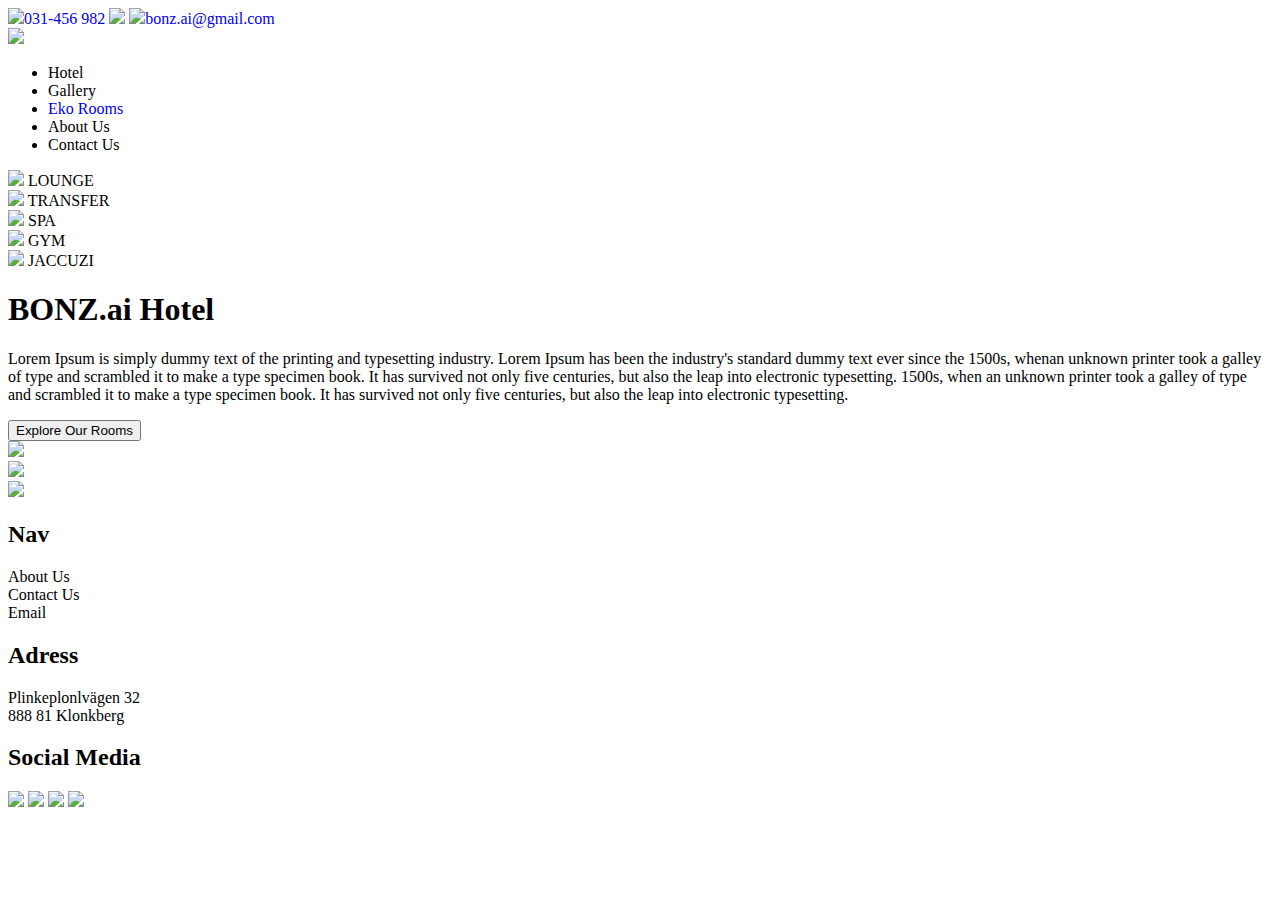
==== index.html @ 87f26512 "Add files via upload" ====
<!DOCTYPE html>
<html lang="en">

<head>
  <meta charset="UTF-8" />
  <meta http-equiv="X-UA-Compatible" content="IE=edge" />
  <meta name="viewport" content="width=device-width, initial-scale=1.0" />
  <link rel="stylesheet" href="/css/style.css" />
  <link rel="stylesheet" href="/css/grid.css" />

  <link rel="preconnect" href="https://fonts.googleapis.com">
  <link rel="preconnect" href="https://fonts.gstatic.com" crossorigin>
  <link href="https://fonts.googleapis.com/css2?family=Gloock&display=swap" rel="stylesheet">
  <title>bonz.ai</title>
</head>

<body>
  <div class="grid-container">
    <div class="grid-item grid-item-1">
      <nav class="navbar">

        <a href="Tel:031-456 982" style="text-decoration:none" onmouseover="style='text-decoration:underline'"
          onmouseout="style='text-decoration:none'"><img class="phone-emoji" src="/image/svg/phone.svg">031-456 982</a>

        <img class="line" src="/image/svg/Line 1.svg" />
        <a href="Email:bonz.ai@gmail.com" style="text-decoration:none" onmouseover="style='text-decoration:underline'"
          onmouseout="style='text-decoration:none'"><img class="mail-emoji"
            src="/image/svg/mail.svg">bonz.ai@gmail.com</a>

      </nav>
    </div>

    <div class="grid-item grid-item-2">
      <section class="logo-section">
        <img class="logo" src="/image/logo/bonz.ai-logo-black-portrait-full.png">
      </section>

      <nav class="local-nav">
        <ul>
          <li>
            <a>Hotel</a>
          </li>
          <li>
            <a>Gallery</a>
          </li>
          <li>
            <a class="eko-roomsHref" href="/index2.html" style="text-decoration:none"
              onmouseover="style='text-decoration:underline'" onmouseout="style='text-decoration:none'">Eko Rooms</a>
          </li>
          <li>
            <a>About Us</a>
          </li>
          <li>
            <a>Contact Us</a>
          </li>
        </ul>
      </nav>


    </div>
    <div class="grid-item grid-item-3">
      <section class="middle-items">
        <div class="middle-img">
          <img class="lounge" src="/image/svg/lounge.svg">
          <span class="caption-1">LOUNGE</span>
        </div>

        <div class="middle-img">
          <img class="bus" src="/image/svg/transfer.svg">
          <span class="caption-1">TRANSFER</span>
        </div>

        <div class="middle-img">
          <img class="spa" src="/image/svg/spa.svg">
          <span class="caption-1">SPA</span>
        </div>

        <div class="middle-img">
          <img class="gym" src="/image/svg/gym.svg">
          <span class="caption-1">GYM</span>
        </div>

        <div class="middle-img">
          <img class="jaccuzi" src="/image/svg/jaccuzi.svg">
          <span class="caption-1">JACCUZI</span>
        </div>
      </section>
    </div>
    
    <div class="new-grid">

      <div class="grid-item grid-item-4">
        <h1 class="bonz-tittle">BONZ.ai Hotel</h1>
        <p class="bonz-info">Lorem Ipsum is simply dummy text of the printing and typesetting industry.
          Lorem Ipsum has been the industry's standard dummy text ever since the 1500s, whenan unknown printer took a
          galley of type and scrambled it to make a type specimen book. It has survived not only five centuries, but
          also the leap into electronic typesetting. 1500s, when an unknown printer took a galley of type and scrambled
          it
          to make a type specimen book. It has survived not only five centuries, but also the leap into electronic
          typesetting.
        </p>
        <button class="reserve">Explore Our Rooms</button>

      </div>
      <div class="grid-item grid-item-5">
        <div class="image-container">
          <div class="column">
            <img src="/image/photos/01-day.jpg">
          </div>
          <div class="column-1">
            <img src="/image/photos/02-day.jpg">
          </div>
          <div class="column-2">
            <img src="/image/photos/04-night.jpg">
          </div>
        </div>
      </div>
    </div>


    <footer class="footer-container">

      <article class="article-tittle">
        <h2>Nav</h2>
        <p>About Us<br>
          Contact Us<br>
          Email<br>
        </p>

      </article>
      <article class="article-tittle">
        <h2>Adress</h2>
        <p> Plinkeplonlvägen 32<br>
          888 81 Klonkberg
        </p>
      </article>
      <article class="article-tittle">
        <h2>Social Media</h2>
        <img src="/image/logo/logo-facebook.svg">
        <img src="/image/logo/logo-instagram.svg">
        <img src="/image/logo/logo-linkedin.svg">
        <img src="/image/logo/logo-twitter.svg">
      </article>

    </footer>
  </div>
</body>





</html>
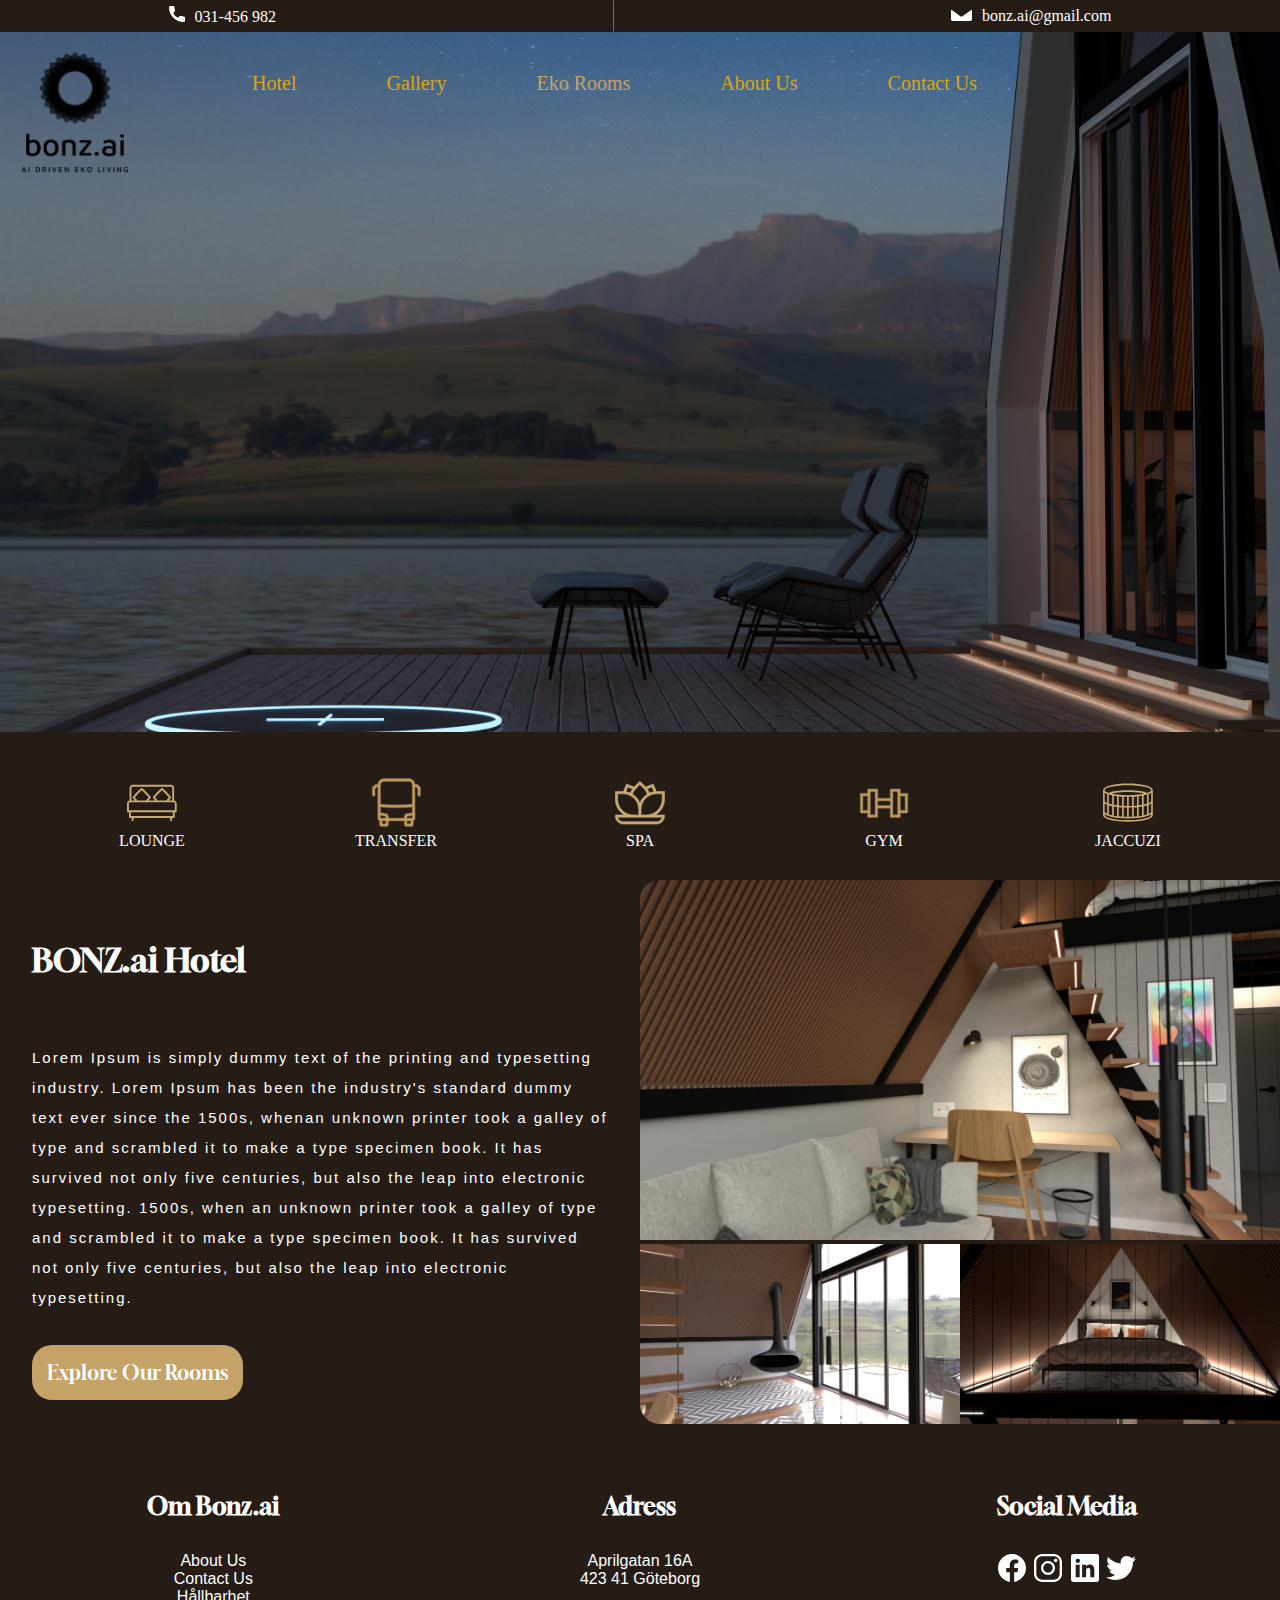
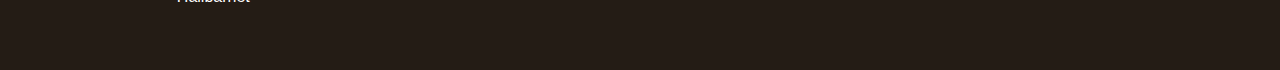
==== commit dc1b1919: "Update index.html" ====
--- a/index.html
+++ b/index.html
@@ -121,17 +121,17 @@
     <footer class="footer-container">
 
       <article class="article-tittle">
-        <h2>Nav</h2>
+        <h2>Om Bonz.ai</h2>
         <p>About Us<br>
           Contact Us<br>
-          Email<br>
+          Hållbarhet<br>
         </p>
 
       </article>
       <article class="article-tittle">
         <h2>Adress</h2>
-        <p> Plinkeplonlvägen 32<br>
-          888 81 Klonkberg
+        <p> Aprilgatan 16A<br>
+          423 41 Göteborg
         </p>
       </article>
       <article class="article-tittle">
@@ -150,4 +150,4 @@
 
 
 
-</html>+</html>
--- a/css/style.css
+++ b/css/style.css
@@ -0,0 +1,273 @@
+* {
+  box-sizing: border-box;
+  margin: 0;
+}
+
+body {
+  background-color: rgba(36, 28, 21, 1);
+}
+
+.navbar a {
+  color: white;
+}
+
+.navbar {
+  display: flex;
+  text-align: center;
+  align-items: center;
+  justify-content: space-around;
+}
+
+.phone-emoji {
+  padding-right: 10px;
+}
+
+.mail-emoji {
+  padding-right: 10px;
+}
+
+.line {
+  height: 2rem;
+}
+
+.grid-item-2 {
+  background: url(/image/photos/09-night.jpg);
+  background-position: center;
+  background-repeat: no-repeat;
+  background-size: cover;
+  display: flex;
+  height: 100px;
+}
+
+.eko-roomsHref {
+  color: rgba(196, 162, 104, 1);
+}
+
+.local-nav {
+  display: flex;
+  width: 85%;
+}
+
+.local-nav ul {
+  color: goldenrod;
+  list-style: none;
+  display: flex;
+  gap: 50px;
+  padding-top: 20px;
+}
+
+.local-nav li {
+  padding: 20px;
+  font-size: 20px;
+}
+
+.logo-section {
+  width: 15%;
+}
+
+.logo {
+  width: 150px;
+  padding: 20px;
+}
+
+.middle-items {
+  display: flex;
+  justify-content: space-around;
+  align-items: center;
+  margin-top: 1rem;
+  color: white;
+}
+
+.middle-img {
+  vertical-align: top;
+  display: inline-block;
+  text-align: center;
+  width: 120px;
+}
+
+.lounge {
+  width: 50px;
+  height: 50px;
+}
+
+.bus {
+  width: 50px;
+  height: 50px;
+}
+
+.spa {
+  width: 50px;
+  height: 50px;
+}
+
+.gym {
+  width: 50px;
+  height: 50px;
+}
+
+.jaccuzi {
+  width: 50px;
+  height: 50px;
+}
+
+.caption-1 {
+  display: block;
+}
+
+.bonz-tittle {
+  padding: 2rem;
+  color: white;
+  font-family: 'Gloock', serif;
+}
+
+.bonz-info {
+  color: white;
+  padding: 2rem;
+  font-size: 15px;
+  letter-spacing: 2px;
+  line-height: 30px;
+  font-family: Arial, Helvetica, sans-serif;
+}
+
+.reserve {
+  font-family: 'Gloock', serif;
+  border: none;
+  padding: 15px;
+  margin-left: 2rem;
+  border-radius: 20px;
+  color: white;
+  font-size: 20px;
+  background-color: rgba(196, 162, 104, 1);
+}
+
+/*--*/
+
+
+.image-container {
+  display: grid;
+  grid-template-columns: repeat(2, 1fr);
+
+}
+
+.image-container img {
+  width: 100%;
+}
+
+.column {
+  grid-column: 1/ span 2;
+}
+
+.column img {
+  border-top-left-radius: 20px;
+}
+
+.column-1 img {
+  border-bottom-left-radius: 20px;
+
+}
+
+.footer-container {
+  background-color: rgba(36, 28, 21, 1);
+  color: white;
+  display: grid;
+  grid-template-columns: repeat(3, 1fr);
+  /*grid-template-rows: repeat(2, 2fr);*/
+}
+
+footer ul {
+  list-style-type: none;
+}
+
+footer article {
+  margin: 4rem;
+  text-align: center;
+  justify-content: center;
+  align-items: center;
+  font-family: Arial, Helvetica, sans-serif;
+
+}
+
+footer h2 {
+  margin-bottom: 2rem;
+  font-family: 'Gloock', serif;
+}
+
+
+@media screen and (max-width:950px) {
+  .local-nav ul {
+    gap: 10px;
+  }
+}
+
+@media screen and (max-width:680px) {
+  .local-nav ul {
+    position: absolute;
+    inset: 0 0 0 30%;
+    flex-direction: column;
+    padding: min(30vh, 10rem) 2em;
+    background: hsl(0 0% 100% /0.3);
+  }
+}
+
+@media screen and (max-width:680px) {
+  .navbar {
+    max-width: 75%;
+    display: flex;
+    justify-content: space-around;
+
+  }
+}
+
+@media screen and (max-width:650px) {
+  .middle-items {
+    display: grid;
+    grid-template-columns: repeat(2, 1fr);
+  }
+}
+
+@media screen and (max-width:650px) {
+  .grid-item-4 h1 {
+    font-size: 25px;
+  }
+
+  .grid-item-4 p {
+    font-size: 17px;
+  }
+
+  .reserve {
+    font-size: 15px;
+  }
+
+  .new-grid {
+    display: block;
+  }
+}
+
+@media screen and (max-width:650px) {
+
+  
+  .grid-item-4{
+    display: grid;
+    grid-column: 1/span 2;
+  }
+  .grid-item-5{
+    padding-top: 2rem;
+    display: grid;
+    grid-column: 1/span 2;
+  }
+  .reserve{
+    margin-right:2rem;
+  }
+}
+
+
+
+
+
+
+
+@media screen and (max-width:500px) {
+  .footer-container {
+    display: block;
+  }
+}--- a/css/grid.css
+++ b/css/grid.css
@@ -0,0 +1,37 @@
+.grid-container{
+    display:grid;
+    grid-template-columns: repeat(2,auto);
+    grid-template-rows: auto;
+}
+.grid-item-1{
+    background-color: rgba(36, 28, 21, 1);
+    grid-column: 1/span 2 ;
+    height: 2rem;
+}
+.grid-item-2{
+    background-color: rgba(36, 28, 21, 1);
+    grid-column: 1/span 2;
+    height: 700px;
+}
+.grid-item-3{
+    background-color: rgba(36, 28, 21, 1);
+    grid-column: 1/span 2;
+    padding:30px;
+}
+.new-grid{
+    grid-column: 1/span 2;
+    justify-content: center;
+    align-items: center;
+    display: grid;
+    grid-template-columns: repeat(2,1fr);
+}
+.footer-container{
+    grid-column: 1/span 2;
+}
+
+
+
+
+
+
+
